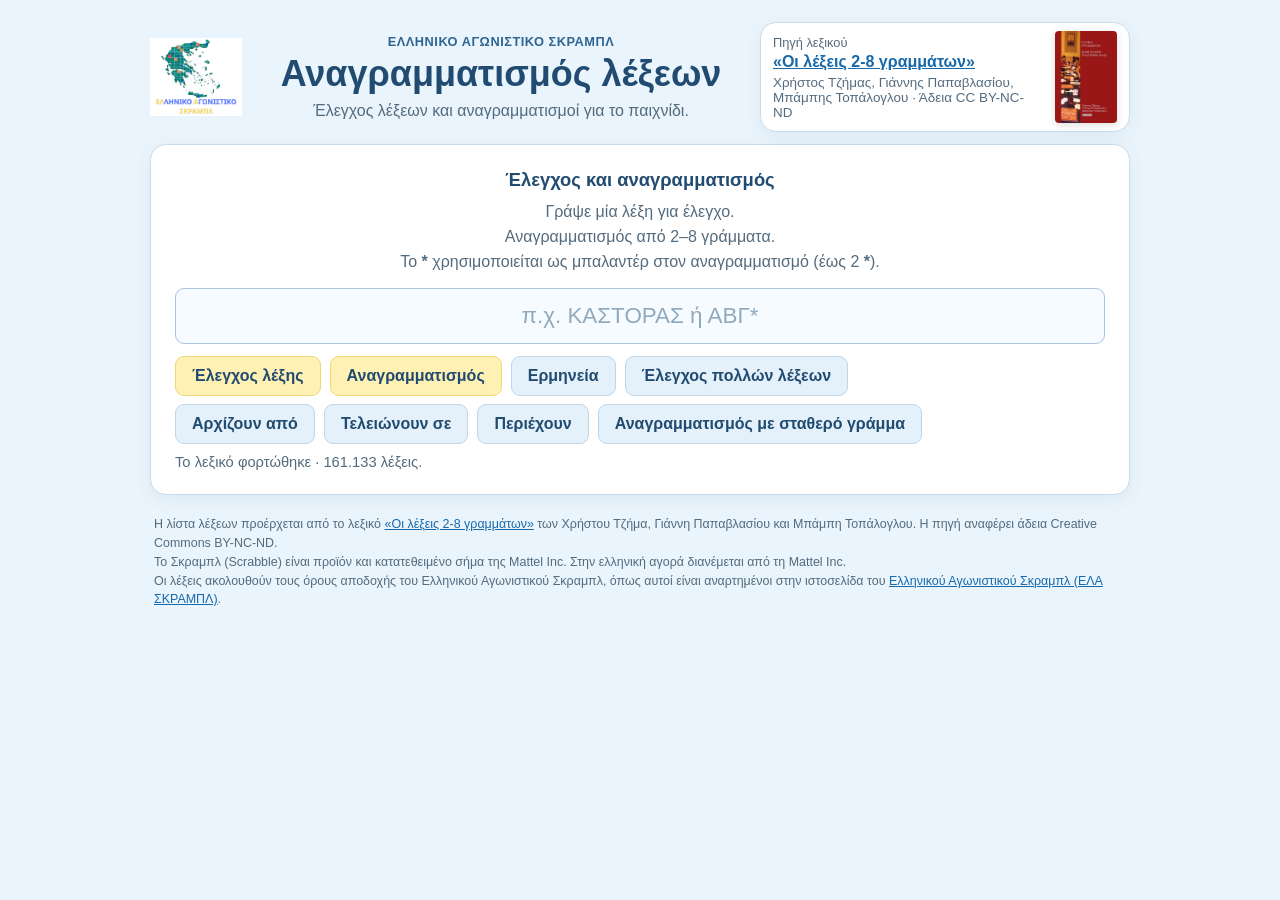
==== site/index.html @ e048eacf "Initial commit" ====
<!doctype html>
<html lang="el">
<head>
  <meta charset="utf-8">
  <meta name="viewport" content="width=device-width, initial-scale=1">
  <meta name="theme-color" content="#eaf4fc">
  <meta name="description" content="Έλεγχος ελληνικών λέξεων και αναγραμματισμός για το αγωνιστικό Σκραμπλ.">
  <link rel="canonical" href="https://hellasscrabbleanagrammer.gr/">
  <link rel="manifest" href="./manifest.webmanifest">
  <link rel="icon" href="./assets/icon-192.png" type="image/png">
  <link rel="stylesheet" href="./styles.css">
  <title>Αναγραμματισμός λέξεων - Ελληνικό Αγωνιστικό Σκραμπλ</title>
</head>
<body>
  <main class="app-shell">
    <header class="brand-header">
      <img class="brand-logo" src="./assets/ela-scrabble-logo.png" alt="ΕΛΑ Ελληνικό Αγωνιστικό Σκραμπλ">
      <div class="brand-title">
        <p class="eyebrow">Ελληνικό Αγωνιστικό Σκραμπλ</p>
        <h1>Αναγραμματισμός λέξεων</h1>
        <p class="subtitle">Έλεγχος λέξεων και αναγραμματισμοί για το παιχνίδι.</p>
      </div>
      <section class="source-card" aria-label="Πηγή λεξικού">
        <a class="cover-link" href="https://www.openbook.gr/oi-lexeis-2-8-grammaton-scrabble/" target="_blank" rel="noopener noreferrer" aria-label="Άνοιγμα της πηγής του λεξικού">
          <img class="book-cover" src="./assets/oi-lekseis-2-8-grammaton-scrabble.jpg" alt="Εξώφυλλο του λεξικού Οι λέξεις 2-8 γραμμάτων">
        </a>
        <div>
          <p class="source-label">Πηγή λεξικού</p>
          <a class="source-title" href="https://www.openbook.gr/oi-lexeis-2-8-grammaton-scrabble/" target="_blank" rel="noopener noreferrer">«Οι λέξεις 2-8 γραμμάτων»</a>
          <p class="source-copy">Χρήστος Τζήμας, Γιάννης Παπαβλασίου, Μπάμπης Τοπάλογλου · Άδεια CC BY-NC-ND</p>
        </div>
      </section>
    </header>

    <section class="panel input-panel" aria-labelledby="input-title">
      <h2 id="input-title">Έλεγχος και αναγραμματισμός</h2>
      <p class="hint">Γράψε μία λέξη για έλεγχο.<br>Αναγραμματισμός από 2–8 γράμματα.<br>Το <strong>*</strong> χρησιμοποιείται ως μπαλαντέρ στον αναγραμματισμό (έως 2 <strong>*</strong>).</p>
      <label class="visually-hidden" for="word-input">Λέξη ή γράμματα</label>
      <input id="word-input" type="text" autocomplete="off" autocapitalize="characters" spellcheck="false" placeholder="π.χ. ΚΑΣΤΟΡΑΣ ή ΑΒΓ*" aria-describedby="input-status">
      <div class="actions">
        <button id="check-button" class="button button-primary" type="button">Έλεγχος λέξης</button>
        <button id="anagram-button" class="button button-primary" type="button">Αναγραμματισμός</button>
        <button id="meaning-button" class="button button-secondary" type="button">Ερμηνεία</button>
        <button id="multiple-check-button" class="button button-secondary" type="button">Έλεγχος πολλών λέξεων</button>
      </div>
      <div class="actions extra-actions">
        <button id="starts-with-button" class="button button-secondary" type="button">Αρχίζουν από</button>
        <button id="ends-with-button" class="button button-secondary" type="button">Τελειώνουν σε</button>
        <button id="contains-button" class="button button-secondary" type="button">Περιέχουν</button>
        <button id="fixed-letter-button" class="button button-secondary" type="button">Αναγραμματισμός με σταθερό γράμμα</button>
      </div>
      <p id="word-result" class="word-result" aria-live="polite"></p>
      <p id="input-status" class="status" role="status" aria-live="polite">Φόρτωση λεξικού…</p>
    </section>

    <section id="anagram-panel" class="panel results-panel" aria-labelledby="results-title" hidden>
      <div class="results-heading">
        <h2 id="results-title">Αποτελέσματα</h2>
        <span id="result-count" class="result-count"></span>
      </div>
      <div id="results" class="results" aria-live="polite"></div>
    </section>

    <footer class="site-footer">
      <p>Η λίστα λέξεων προέρχεται από το λεξικό <a href="https://www.openbook.gr/oi-lexeis-2-8-grammaton-scrabble/" target="_blank" rel="noopener noreferrer">«Οι λέξεις 2-8 γραμμάτων»</a> των Χρήστου Τζήμα, Γιάννη Παπαβλασίου και Μπάμπη Τοπάλογλου. Η πηγή αναφέρει άδεια Creative Commons BY-NC-ND.</p>
      <p>Το Σκραμπλ (Scrabble) είναι προϊόν και κατατεθειμένο σήμα της Mattel Inc. Στην ελληνική αγορά διανέμεται από τη Mattel Inc.</p>
      <p>Οι λέξεις ακολουθούν τους όρους αποδοχής του Ελληνικού Αγωνιστικού Σκραμπλ, όπως αυτοί είναι αναρτημένοι στην ιστοσελίδα του <a href="https://hellasscrable.blogspot.com/" target="_blank" rel="noopener noreferrer">Ελληνικού Αγωνιστικού Σκραμπλ (ΕΛΑ ΣΚΡΑΜΠΛ)</a>.</p>
    </footer>
  </main>
  <script src="./app.js" defer></script>
</body>
</html>
---- site/styles.css ----
:root {
  color-scheme: light;
  --page: #eaf4fc;
  --surface: #ffffff;
  --surface-blue: #f6fbff;
  --blue: #2f6590;
  --blue-dark: #214b70;
  --yellow: #fff0b3;
  --yellow-hover: #ffe58a;
  --line: #c9dcec;
  --muted: #536b7e;
  --green: #187344;
  --red: #b42332;
  font-family: "Segoe UI", Arial, sans-serif;
}

* { box-sizing: border-box; }
body { margin: 0; min-height: 100vh; background: var(--page); color: var(--blue-dark); }
button, input { font: inherit; }
a { color: #1769aa; }
.app-shell { width: min(100% - 32px, 980px); margin: 0 auto; padding: 22px 0 30px; }
.brand-header { display: grid; grid-template-columns: 92px minmax(0, 1fr) auto; align-items: center; gap: 18px; margin-bottom: 12px; }
.brand-logo { width: 92px; height: 92px; object-fit: contain; flex: 0 0 auto; }
.brand-title { text-align: center; }
.eyebrow { margin: 0 0 4px; color: var(--blue); font-weight: 700; letter-spacing: .04em; text-transform: uppercase; font-size: .8rem; }
h1 { margin: 0; color: var(--blue-dark); font-size: clamp(1.5rem, 4vw, 2.25rem); line-height: 1.15; }
.subtitle { margin: 7px 0 0; color: var(--muted); }
.panel, .source-card { background: var(--surface); border: 1px solid var(--line); border-radius: 16px; box-shadow: 0 5px 18px #214b7010; }
.source-card { display: flex; align-items: center; gap: 12px; padding: 8px 12px; margin: 0; max-width: 370px; }
.cover-link { display: block; order: 2; flex: 0 0 auto; line-height: 0; }
.book-cover { width: 62px; height: 92px; object-fit: cover; border-radius: 4px; box-shadow: 0 2px 8px #0002; transition: transform .15s ease; }
.cover-link:hover .book-cover { transform: scale(1.04); }
.source-label { margin: 0 0 3px; color: var(--muted); font-size: .8rem; }
.source-title { font-weight: 700; }
.source-copy { margin: 4px 0 0; color: var(--muted); font-size: .84rem; }
.panel { padding: clamp(16px, 3vw, 24px); margin-bottom: 14px; }
h2 { margin: 0; font-size: 1.15rem; }
.input-panel h2 { text-align: center; }
.hint { margin: 9px auto 14px; color: var(--muted); line-height: 1.55; text-align: center; }
#word-input { width: 100%; min-height: 56px; border: 1px solid #a9c4db; border-radius: 9px; padding: 10px 13px; background: var(--surface-blue); color: var(--blue-dark); font-size: 1.4rem; font-weight: 700; letter-spacing: .06em; text-align: center; outline: none; }
#word-input:focus { border-color: var(--blue); box-shadow: 0 0 0 3px #2f659022; }
#word-input::placeholder { color: #91a9bc; opacity: 1; font-weight: 400; letter-spacing: normal; }
.actions { display: flex; flex-wrap: wrap; gap: 9px; margin-top: 12px; }
.extra-actions { margin-top: 8px; }
.button { border: 1px solid transparent; border-radius: 9px; padding: 10px 16px; font-weight: 700; cursor: pointer; transition: background .15s ease, transform .1s ease; }
.button:hover { transform: translateY(-1px); }
.button:focus-visible { outline: 3px solid #2f659055; outline-offset: 2px; }
.button-primary { background: var(--yellow); border-color: #f0d879; color: var(--blue-dark); }
.button-primary:hover { background: var(--yellow-hover); }
.button-secondary { background: #e4f0fa; border-color: #bfd6e9; color: var(--blue-dark); }
.button-secondary:hover { background: #d5e8f8; }
.word-result { min-height: 0; margin: 12px 0 0; font-weight: 700; line-height: 1.5; overflow-wrap: anywhere; }
.word-result:empty { display: none; }
.word-result.success { color: var(--green); }
.word-result.error { color: var(--red); }
.word-result.info { color: #8a6500; }
.status { margin: 10px 0 0; color: var(--muted); font-size: .92rem; }
.status:empty { display: none; }
.results-heading { display: flex; align-items: baseline; justify-content: space-between; gap: 12px; margin-bottom: 10px; }
.result-count { color: var(--muted); font-size: .88rem; }
.results { display: grid; gap: 8px; }
.length-row { display: grid; grid-template-columns: 116px minmax(0, 1fr); gap: 12px; padding: 10px 12px; border-radius: 9px; background: var(--surface-blue); border: 1px solid #e0edf7; }
.length-label { color: var(--blue); font-weight: 800; white-space: nowrap; }
.word-list { line-height: 1.75; overflow-wrap: anywhere; }
.word-with-meaning { cursor: help; text-decoration: underline dotted #7894aa; text-underline-offset: 3px; }
.empty-results { margin: 0; color: var(--muted); }
.site-footer { padding: 6px 4px; color: var(--muted); font-size: .78rem; line-height: 1.5; }
.site-footer p { margin: 0; }
.visually-hidden { position: absolute; width: 1px; height: 1px; padding: 0; margin: -1px; overflow: hidden; clip: rect(0, 0, 0, 0); white-space: nowrap; border: 0; }
[hidden] { display: none !important; }

@media (max-width: 560px) {
  .app-shell { width: min(100% - 20px, 980px); padding-top: 12px; }
  .brand-header { grid-template-columns: 58px minmax(0, 1fr); gap: 8px 10px; }
  .brand-logo { width: 58px; height: 58px; }
  .brand-title { text-align: left; }
  .subtitle { font-size: .9rem; }
  .source-card { grid-column: 1 / -1; justify-self: end; max-width: 100%; padding: 7px 9px; gap: 9px; }
  .book-cover { width: 48px; height: 72px; }
  .source-copy { font-size: .76rem; }
  .actions { display: grid; grid-template-columns: 1fr 1fr; }
  .button { padding-inline: 10px; }
  .button-secondary { grid-column: 1 / -1; }
  .extra-actions .button-secondary { grid-column: auto; }
  .length-row { grid-template-columns: 1fr; gap: 4px; }
}
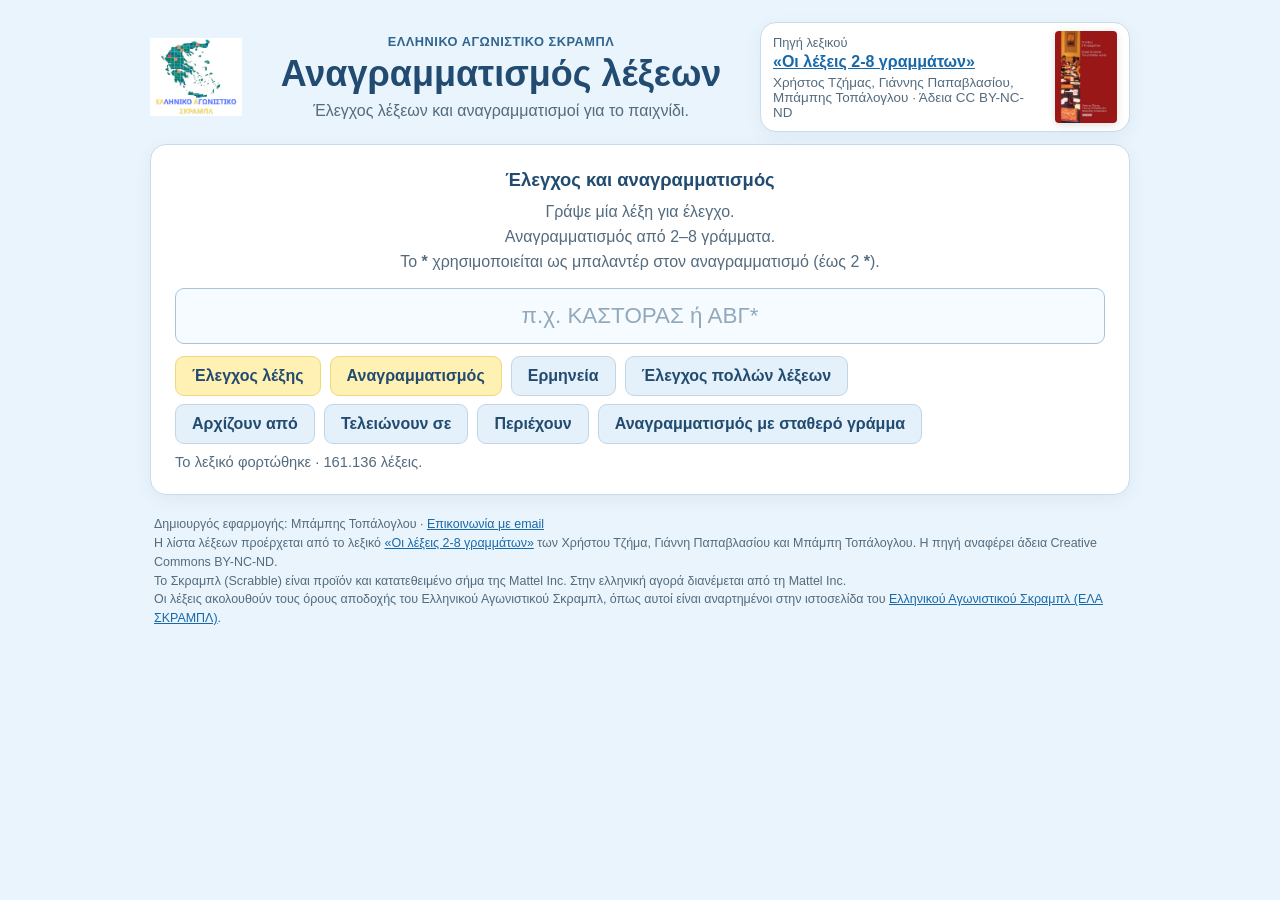
==== commit edfd03a2: "Update index.html" ====
--- a/site/index.html
+++ b/site/index.html
@@ -62,6 +62,7 @@
     </section>
 
     <footer class="site-footer">
+      <p>Δημιουργός εφαρμογής: Μπάμπης Τοπάλογλου · <a href="mailto:chartopal2@gmail.com">Επικοινωνία με email</a></p>
       <p>Η λίστα λέξεων προέρχεται από το λεξικό <a href="https://www.openbook.gr/oi-lexeis-2-8-grammaton-scrabble/" target="_blank" rel="noopener noreferrer">«Οι λέξεις 2-8 γραμμάτων»</a> των Χρήστου Τζήμα, Γιάννη Παπαβλασίου και Μπάμπη Τοπάλογλου. Η πηγή αναφέρει άδεια Creative Commons BY-NC-ND.</p>
       <p>Το Σκραμπλ (Scrabble) είναι προϊόν και κατατεθειμένο σήμα της Mattel Inc. Στην ελληνική αγορά διανέμεται από τη Mattel Inc.</p>
       <p>Οι λέξεις ακολουθούν τους όρους αποδοχής του Ελληνικού Αγωνιστικού Σκραμπλ, όπως αυτοί είναι αναρτημένοι στην ιστοσελίδα του <a href="https://hellasscrable.blogspot.com/" target="_blank" rel="noopener noreferrer">Ελληνικού Αγωνιστικού Σκραμπλ (ΕΛΑ ΣΚΡΑΜΠΛ)</a>.</p>
--- a/site/styles.css
+++ b/site/styles.css
@@ -59,10 +59,13 @@
 .results-heading { display: flex; align-items: baseline; justify-content: space-between; gap: 12px; margin-bottom: 10px; }
 .result-count { color: var(--muted); font-size: .88rem; }
 .results { display: grid; gap: 8px; }
-.length-row { display: grid; grid-template-columns: 116px minmax(0, 1fr); gap: 12px; padding: 10px 12px; border-radius: 9px; background: var(--surface-blue); border: 1px solid #e0edf7; }
+.length-row { display: grid; grid-template-columns: max-content minmax(0, 1fr); gap: 12px; padding: 10px 12px; border-radius: 9px; background: var(--surface-blue); border: 1px solid #e0edf7; }
 .length-label { color: var(--blue); font-weight: 800; white-space: nowrap; }
 .word-list { line-height: 1.75; overflow-wrap: anywhere; }
-.word-with-meaning { cursor: help; text-decoration: underline dotted #7894aa; text-underline-offset: 3px; }
+.word-entry { position: relative; display: inline-block; }
+.word-with-meaning { cursor: pointer; text-decoration: underline dotted #7894aa; text-underline-offset: 3px; user-select: text; }
+.word-with-meaning:focus-visible { outline: 2px solid var(--blue); outline-offset: 2px; border-radius: 2px; }
+.word-meaning-popup { position: absolute; z-index: 5; top: calc(100% + 4px); left: 0; width: max-content; max-width: min(340px, 80vw); padding: 8px 10px; border: 1px solid #e2c85c; border-radius: 8px; background: #fff8d8; color: var(--blue-dark); box-shadow: 0 4px 14px #214b7026; font-size: .9rem; line-height: 1.45; white-space: normal; }
 .empty-results { margin: 0; color: var(--muted); }
 .site-footer { padding: 6px 4px; color: var(--muted); font-size: .78rem; line-height: 1.5; }
 .site-footer p { margin: 0; }
@@ -83,4 +86,5 @@
   .button-secondary { grid-column: 1 / -1; }
   .extra-actions .button-secondary { grid-column: auto; }
   .length-row { grid-template-columns: 1fr; gap: 4px; }
+  .word-meaning-popup { position: fixed; top: auto; right: 12px; bottom: 12px; left: 12px; width: auto; max-width: none; font-size: 1rem; }
 }
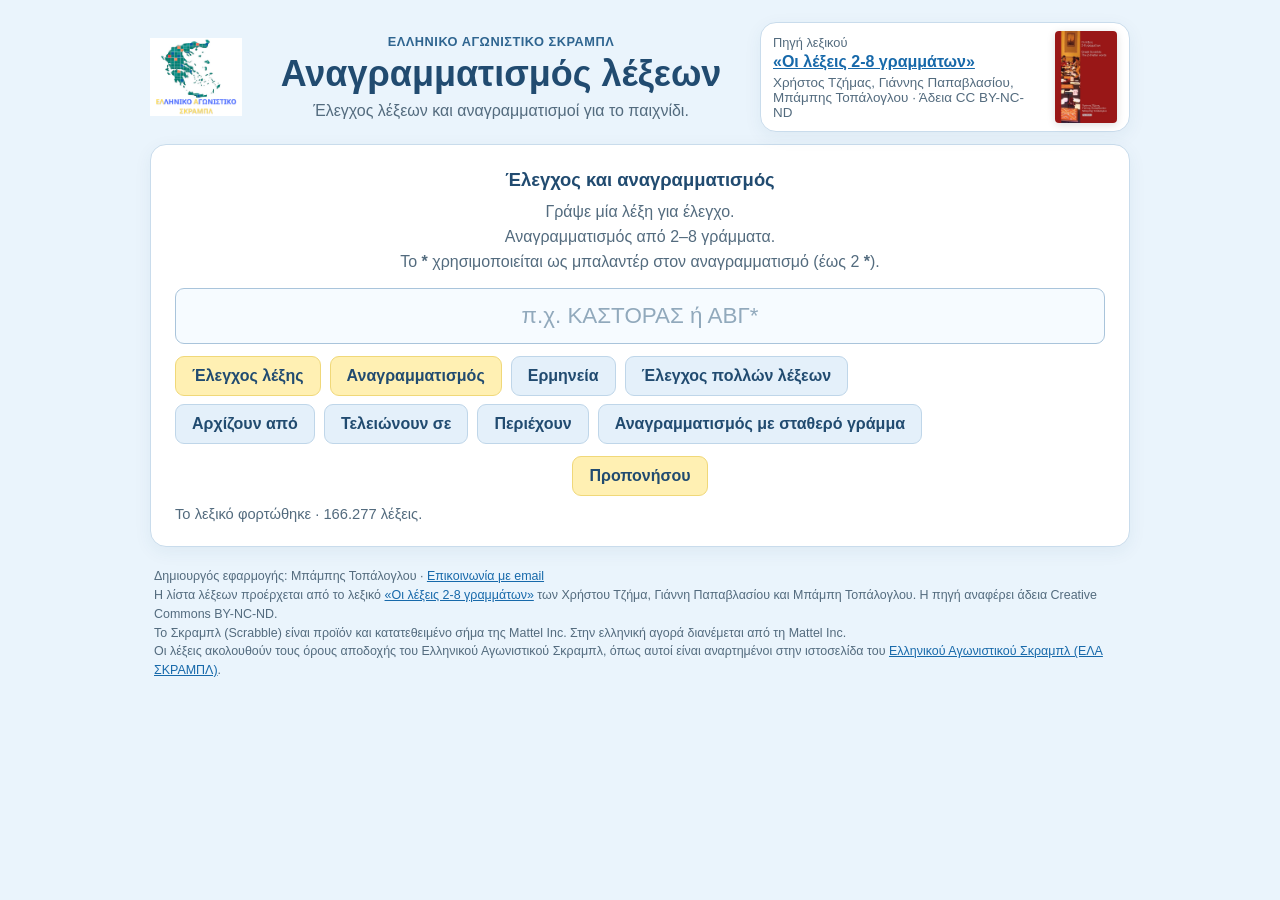
==== commit 09c99f1a: "Προπονήσου" ====
--- a/site/index.html
+++ b/site/index.html
@@ -49,6 +49,9 @@
         <button id="contains-button" class="button button-secondary" type="button">Περιέχουν</button>
         <button id="fixed-letter-button" class="button button-secondary" type="button">Αναγραμματισμός με σταθερό γράμμα</button>
       </div>
+      <div class="actions practice-launch-row">
+        <button id="practice-button" class="button button-primary" type="button">Προπονήσου</button>
+      </div>
       <p id="word-result" class="word-result" aria-live="polite"></p>
       <p id="input-status" class="status" role="status" aria-live="polite">Φόρτωση λεξικού…</p>
     </section>
--- a/site/styles.css
+++ b/site/styles.css
@@ -42,6 +42,7 @@
 #word-input::placeholder { color: #91a9bc; opacity: 1; font-weight: 400; letter-spacing: normal; }
 .actions { display: flex; flex-wrap: wrap; gap: 9px; margin-top: 12px; }
 .extra-actions { margin-top: 8px; }
+.practice-launch-row { justify-content: center; }
 .button { border: 1px solid transparent; border-radius: 9px; padding: 10px 16px; font-weight: 700; cursor: pointer; transition: background .15s ease, transform .1s ease; }
 .button:hover { transform: translateY(-1px); }
 .button:focus-visible { outline: 3px solid #2f659055; outline-offset: 2px; }
@@ -82,6 +83,7 @@
   .book-cover { width: 48px; height: 72px; }
   .source-copy { font-size: .76rem; }
   .actions { display: grid; grid-template-columns: 1fr 1fr; }
+  .practice-launch-row { display: flex; justify-content: center; }
   .button { padding-inline: 10px; }
   .button-secondary { grid-column: 1 / -1; }
   .extra-actions .button-secondary { grid-column: auto; }
